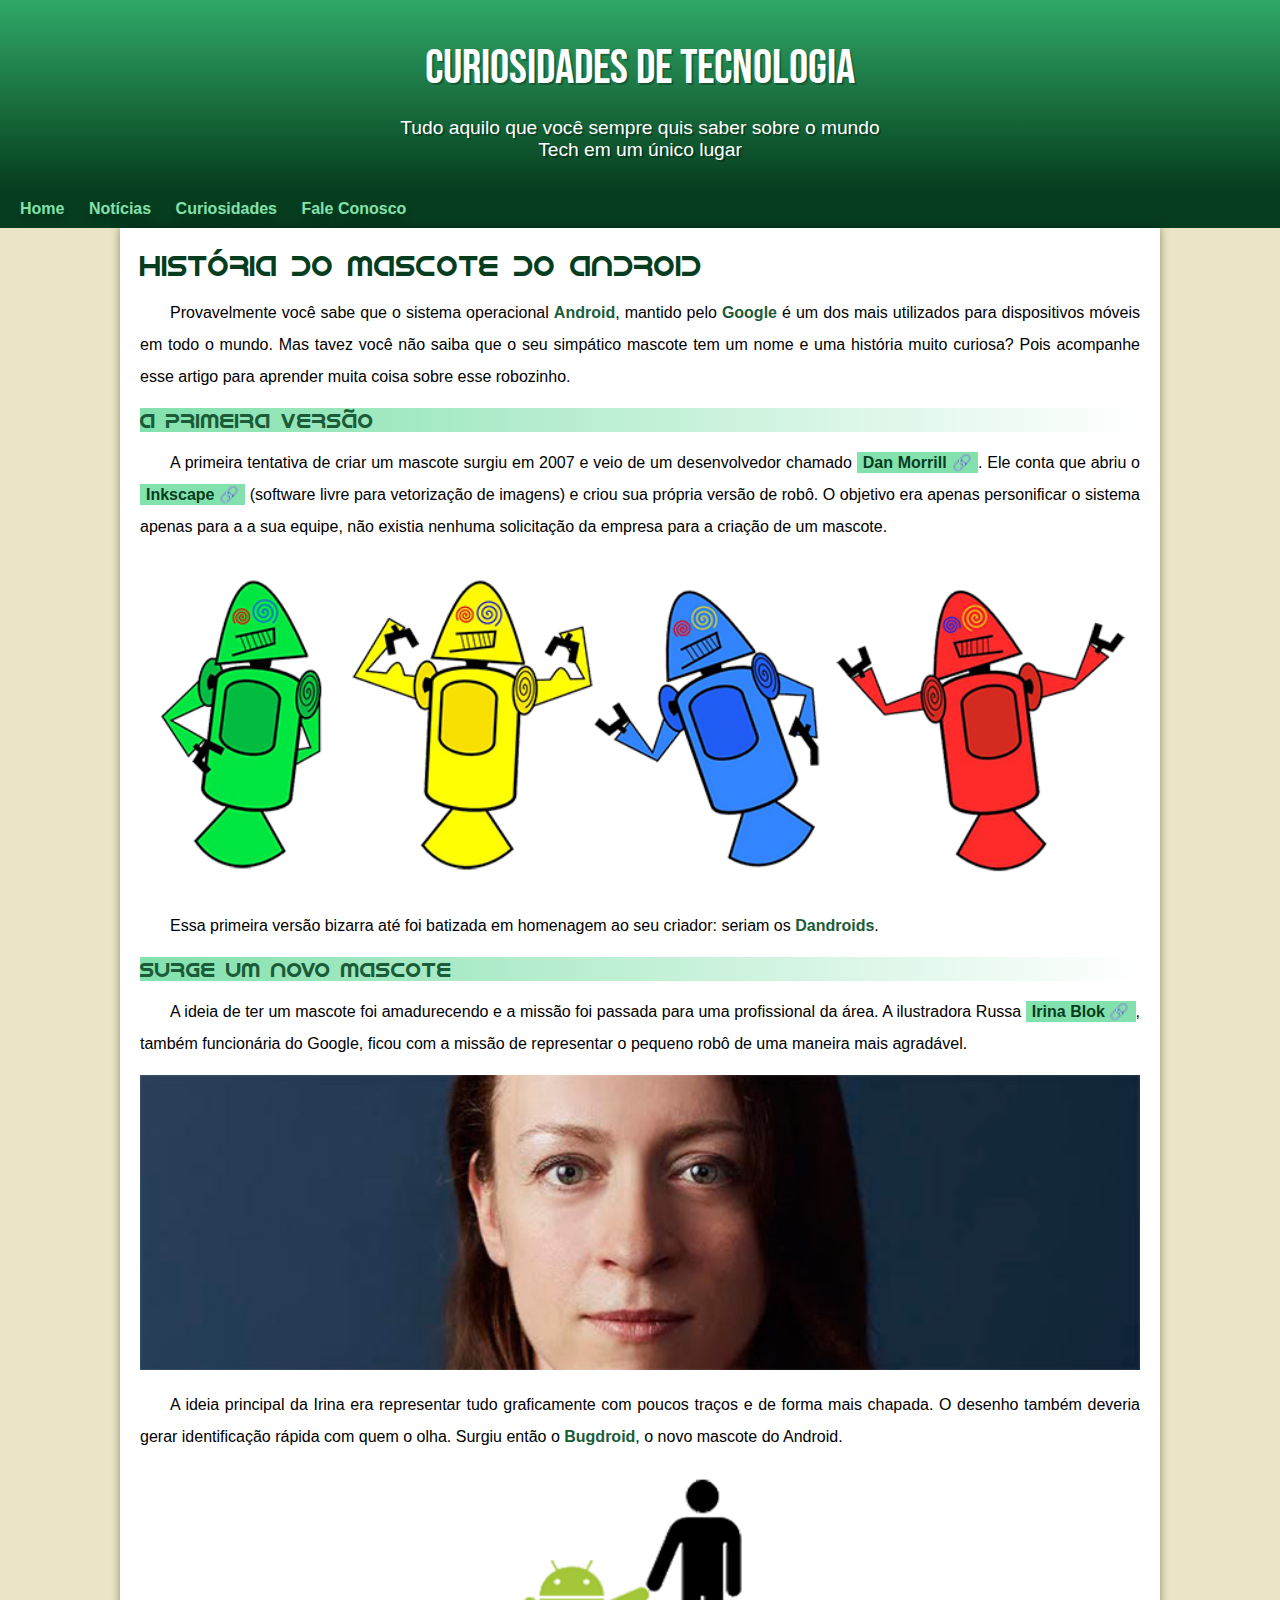
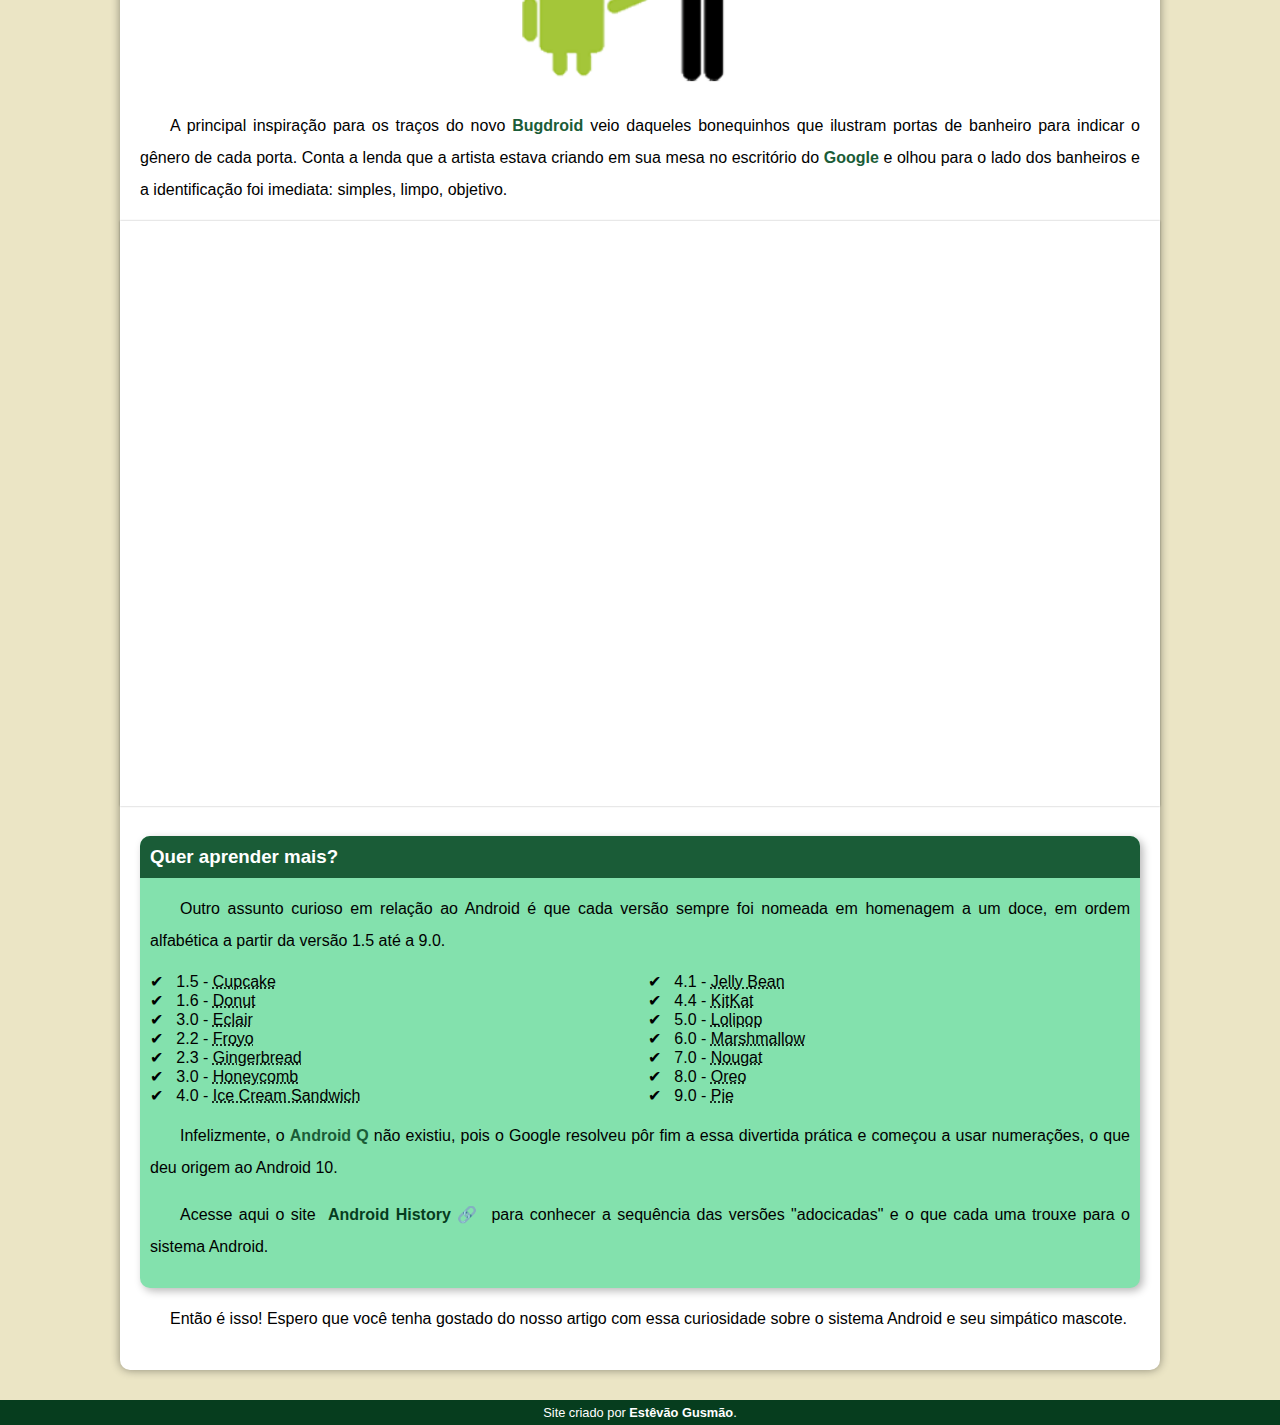
==== index.html @ 201823d9 "V2" ====
<!DOCTYPE html>
<html lang="pt-br">
<head>
    <meta charset="UTF-8">
    <meta name="viewport" content="width=device-width, initial-scale=1.0">
    <title>Como surgiu o mascote do Android?</title>
    <link rel="shortcut icon" href="imagens/favicon.ico" type="image/x-icon">
    <link rel="stylesheet" href="style/style.css">
</head>
<body>
    <header>
        <h1>Curiosidades de Tecnologia</h1>
        <p>Tudo aquilo que você sempre quis saber sobre o mundo Tech em um único lugar</p>
    </header>
    <nav>
        <a href="#">Home</a>
        <a href="#">Notícias</a>
        <a href="#">Curiosidades</a>
        <a href="#">Fale Conosco</a>
    </nav>
    <main>
        <article>
            <h1>História do Mascote do Android</h1>

            <p>Provavelmente você sabe que o sistema operacional <strong>Android</strong>, mantido pelo <strong>Google</strong> é um dos mais utilizados para dispositivos móveis em todo o mundo. Mas tavez você não saiba que o seu simpático mascote tem um nome e uma história muito curiosa? Pois acompanhe esse artigo para aprender muita coisa sobre esse robozinho.</p>

            <h2>A primeira versão</h2>

            <p>A primeira tentativa de criar um mascote surgiu em 2007 e veio de um desenvolvedor chamado <a href="https://androidcommunity.com/dan-morrill-shows-us-the-android-mascot-that-almost-was-20130103/" target="_blank" class="externo">Dan Morrill</a>. Ele conta que abriu o <a href="https://inkscape.org/pt-br/" class="externo" target="_blank">Inkscape</a> (software livre para vetorização de imagens) e criou sua própria versão de robô. O objetivo era apenas personificar o sistema apenas para a a sua equipe, não existia nenhuma solicitação da empresa para a criação de um mascote.</p>

            <picture>
                <source media="(max-width: 670px)" srcset="imagens/dan-droids-pq.png">
                <img src="imagens/dan-droids.png" alt="Primeiro mascote do Android">
            </picture>

            <p>Essa primeira versão bizarra até foi batizada em homenagem ao seu criador: seriam os <strong>Dandroids</strong>.</p>

            <h2>Surge um novo mascote</h2>

            <p>A ideia de ter um mascote foi amadurecendo e a missão foi passada para uma profissional da área. A ilustradora Russa <a href="https://www.irinablok.com/android" target="_blank" class="externo">Irina Blok</a>, também funcionária do Google, ficou com a missão de representar o pequeno robô de uma maneira mais agradável.</p>

            <picture>
                <source media="(max-width: 670px)" srcset="imagens/irina-blok-pq.jpg">
                <img src="imagens/irina-blok.jpg" alt="Irina Blok, criadora do Bugdroid">
            </picture>

            <p>A ideia principal da Irina era representar tudo graficamente com poucos traços e de forma mais chapada. O desenho também deveria gerar identificação rápida com quem o olha. Surgiu então o <strong>Bugdroid</strong>, o novo mascote do Android.</p>

            <img src="imagens/bugdroid.png" class="pequena" alt="Bugdroid">

            <p>A principal inspiração para os traços do novo <strong>Bugdroid</strong> veio daqueles bonequinhos que ilustram portas de banheiro para indicar o gênero de cada porta. Conta a lenda que a artista estava criando em sua mesa no escritório do <strong>Google</strong> e olhou para o lado dos banheiros e a identificação foi imediata: simples, limpo, objetivo.</p>

            <div class="video"><iframe width="560" height="315" src="https://www.youtube.com/embed/l2UDgpLz20M?rel=0" title="YouTube video player" frameborder="0" allow="accelerometer; autoplay; clipboard-write; encrypted-media; gyroscope; picture-in-picture; web-share" allowfullscreen></iframe>
            </div>
            
            <aside>
                <h3>Quer aprender mais?</h3>

                <p>Outro assunto curioso em relação ao Android é que cada versão sempre foi nomeada em homenagem a um doce, em ordem alfabética a partir da versão 1.5 até a 9.0.</p>

                <ul>
                    <li>
                        1.5 - <abbr title="Bolo de Copo">Cupcake</abbr>
                    </li>
                    <li>
                        1.6 - <abbr title="Rosquinha">Donut</abbr>
                    </li>
                    <li>
                        3.0 - <abbr title="Bomba">Eclair</abbr>
                    </li>
                    <li>
                        2.2 - <abbr title="Iogurte Congelado">Froyo</abbr>
                    </li>
                    <li>
                        2.3 - <abbr title="Biscoito de Gengibre">Gingerbread</abbr>
                    </li>
                    <li>
                        3.0 - <abbr title="Favo de Mel">Honeycomb</abbr>
                    </li>
                    <li>
                        4.0 - <abbr title="Sanduíche de Sorvete">Ice Cream Sandwich</abbr>
                    </li>
                    <li>
                        4.1 - <abbr title="Jujuba">Jelly Bean</abbr>
                    </li>
                    <li>
                        4.4 - <abbr title="KitKat">KitKat</abbr>
                    </li>
                    <li>
                        5.0 - <abbr title="Pirulito">Lolipop</abbr>
                    </li>
                    <li>
                        6.0 - <abbr title="Marshmallow">Marshmallow</abbr>
                    </li>
                    <li>
                        7.0 - <abbr title="Torrone">Nougat</abbr>
                    </li>
                    <li>
                        8.0 - <abbr title="Oreo">Oreo</abbr>
                    </li>
                    <li>
                        9.0 - <abbr title="Torta">Pie</abbr>
                    </li>
                </ul>

                <p>Infelizmente, o <strong>Android Q</strong> não existiu, pois o Google resolveu pôr fim a essa divertida prática e começou a usar numerações, o que deu origem ao Android 10.</p>

                <p>Acesse aqui o site <a href="https://www.android.com/intl/en_uk/history/#/donut" class="externo" target="_blank">Android History</a> para conhecer a sequência das versões "adocicadas" e o que cada uma trouxe para o sistema Android.</p>
            </aside>

            <p>Então é isso! Espero que você tenha gostado do nosso artigo com essa curiosidade sobre o sistema Android e seu simpático mascote.</p>
        </article>
        
    </main>
    <footer>
        <p>Site criado por <a href="https://www.instagram.com/estevao_gusmao" target="_blank">Estêvão Gusmão</a>.</p>
    </footer>
</body>
</html>
---- style/style.css ----
@charset "UTF-8";

@import url('https://fonts.googleapis.com/css2?family=Bebas+Neue&display=swap');

@font-face {
    font-family: 'Android';
    src: url('../fontes/idroid.otf') format(opentype);
    font-weight: normal;
}

:root {
    --cor0: #ebe5c5;
    --cor1: #83e1ad;
    --cor2: #3ddc84;
    --cor3: #2fa866;
    --cor4: #1a5c37;
    --cor5: #063d1e;

    --fonte-padrao: Arial, Verdana, Helvetica, sans-serif;
    --fonte-destaque: 'Bebas Neue', sans-serif;
    --fonte-android: 'Android', cursive;
}

* {
    margin: 0px;
    padding: 0px;
}

body {
    background-color: var(--cor0);
    font-family: var(--fonte-padrao);
}

a.externo:after {
    content: '\00A0\1F517';
}

header {
    background-image: linear-gradient(to bottom, var(--cor3), var(--cor5));
    min-height: 150px;
    text-align: center;
    padding-top: 40px;
}

header > h1 {
    color: white;
    font-family: var(--fonte-destaque);
    font-size: 3em;
    font-weight: normal;
    margin-bottom: 20px;
    text-shadow: 2px 2px 0px rgba(0, 0, 0, 0.267);
}

header > p {
    font-family: var(--fonte-padrao);
    font-size: 1.2em;
    color: white;
    max-width: 500px;
    margin: auto;
    margin-bottom: 20px;
    padding-right: 10px;
    padding-left: 10px;
    text-shadow: 2px 2px 0px rgba(0, 0, 0, 0.315);
}

nav {
    background-color: var(--cor5);
    padding: 10px;
    text-shadow: 0px 7px 7px rgba(0, 0, 0, 0.192);
}

nav > a {
    color: var(--cor1);
    padding: 10px;
    border-radius: 3px;
    text-decoration: none;
    font-weight: bold;
    transition-duration: .3s;
}

nav > a:hover {
    background-color: var(--cor3);
    color: var(--cor5);
}

main {
    min-width: 300px;
    max-width: 1000px;
    margin: auto;
    margin-bottom: 30px;
    padding: 20px;
    background-color: white;
    box-shadow: 0px 0px 10px rgba(0, 0, 0, 0.411);
    border-bottom-left-radius: 10px;
    border-bottom-right-radius: 10px;
}

main h1 {
    color: var(--cor5);
    font-family: var(--fonte-android);
    font-weight: normal;
    font-size: 1.8em;
}

main h2 {
    font-family: var(--fonte-android);
    color: var(--cor4);
    font-size: 1.3em;
    font-weight: normal;
    background-image: linear-gradient(to right, var(--cor1), transparent);
}

main p {
    margin: 15px 0px;
    text-align: justify;
    text-indent: 30px;
    line-height: 2em;
}

main strong {
    color: var(--cor4);
    font-weight: bold;
}

main a {
    text-decoration: none;
    font-weight: bold;
    color: var(--cor5);
    background-color: var(--cor1);
    padding: 2px 6px;
}

main a:hover {
    text-decoration: underline;
    color: var(--cor4);
}

main img {
    width: 100%;
}

main img.pequena {
    display: block; /* UTILIZEI ESSA LINHA PARA TORNAR A IMAGEM UM BLOCO E ASSIM PODER MEXER NA MARGIN COMO AUTO */
    max-width: 350px;
    margin: auto;
}

div.video {
    margin: 0px -20px 30px -20px;
    padding: 20px;
    padding-bottom: 56.5%;
    position: relative;
    box-shadow: 0px 0px 2px rgba(0, 0, 0, 0.288);
}

div.video > iframe {
    position: absolute;
    top: 5%;
    left: 5%;
    width: 90%;
    height: 90%;
}

aside {
    background-color: var(--cor1);
    padding: 10px;
    border-radius: 10px;
    box-shadow: 3px 3px 8px rgba(0, 0, 0, 0.281);
}

aside > h3 {
    background-color: var(--cor4);
    color: white;
    padding: 10px;
    margin: -10px -10px 0px -10px;
    border-radius: 10px 10px 0px 0px;
}

aside > ul {
    list-style-type: '\2714\00A0\00A0';
    list-style-position: inside;
    columns: 2;
}

footer {
    background-color: var(--cor5);
    color: white;
    text-align: center;
    font-size: 0.8em;
    padding: 5px;
}

footer a {
    color: white;
    font-weight: bolder;
    text-decoration: none;
}

footer a:hover {
    text-decoration: underline;
    color: var(--cor1);
}
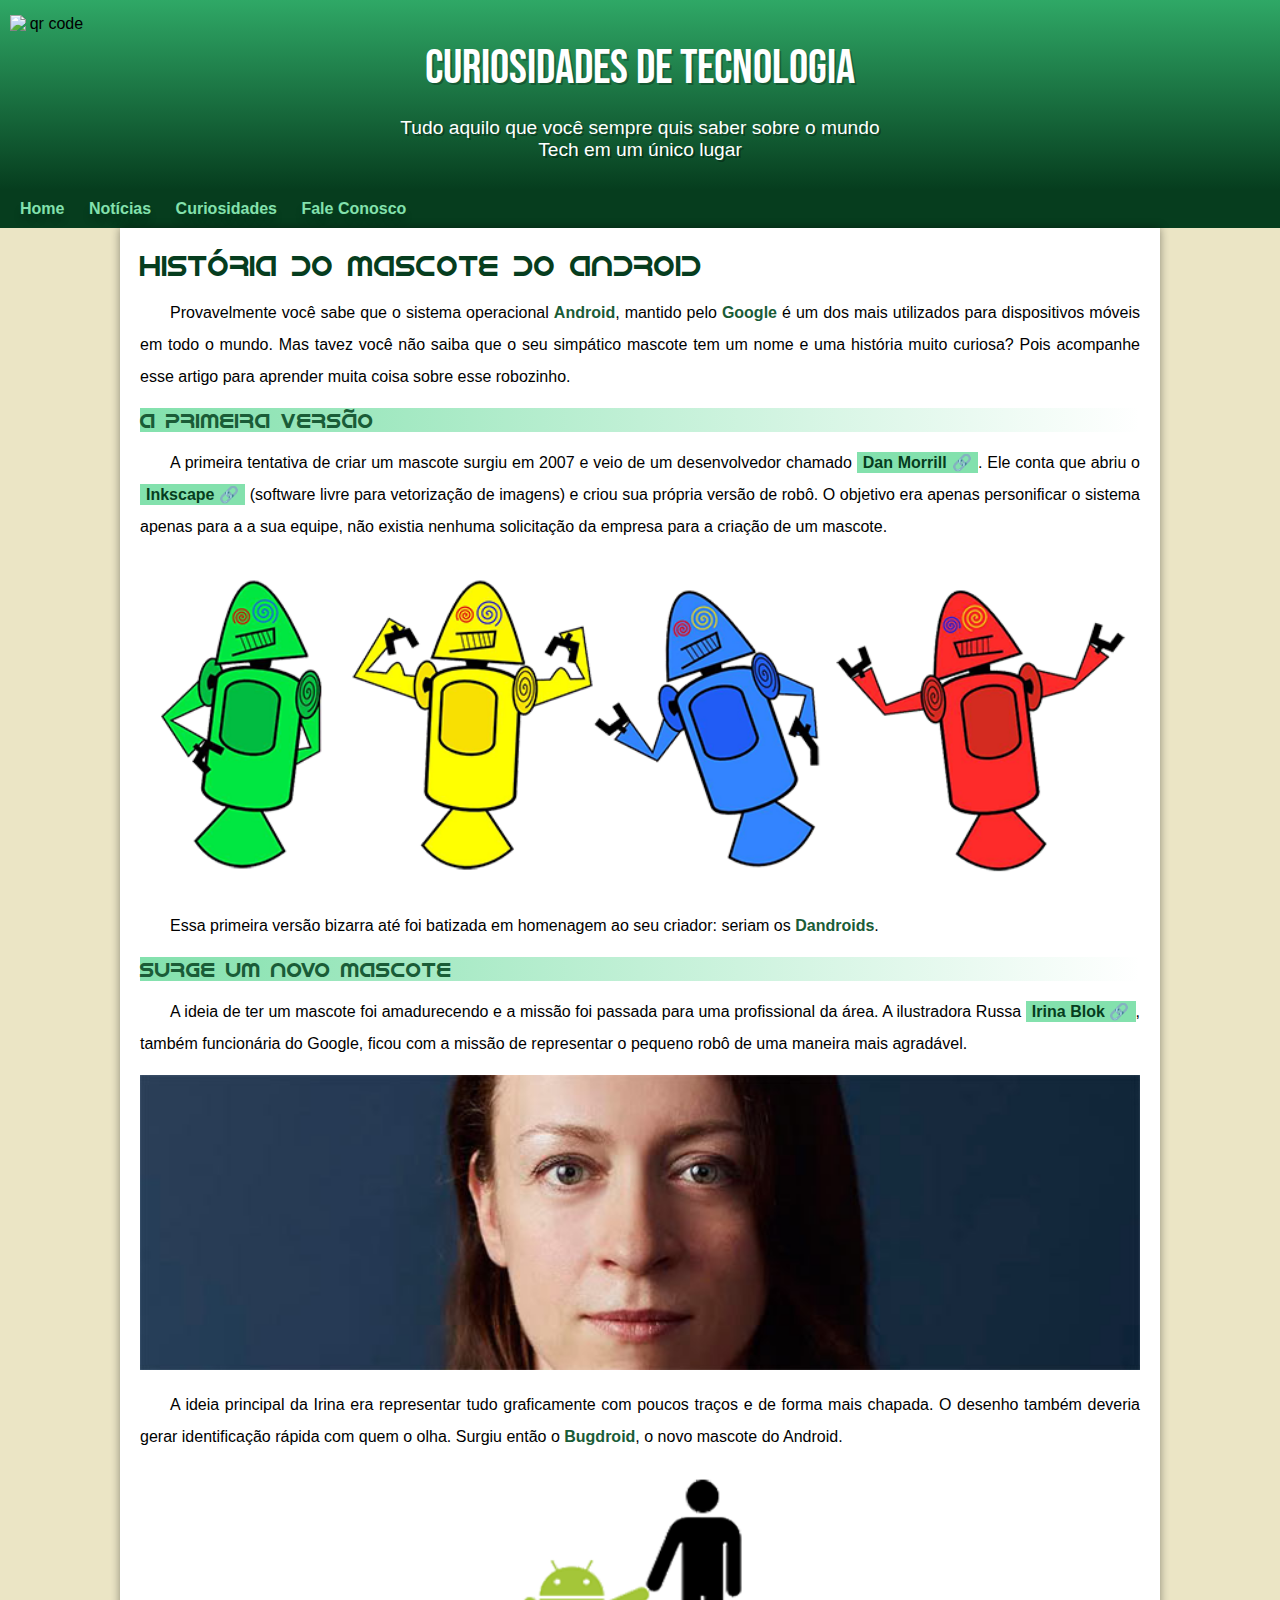
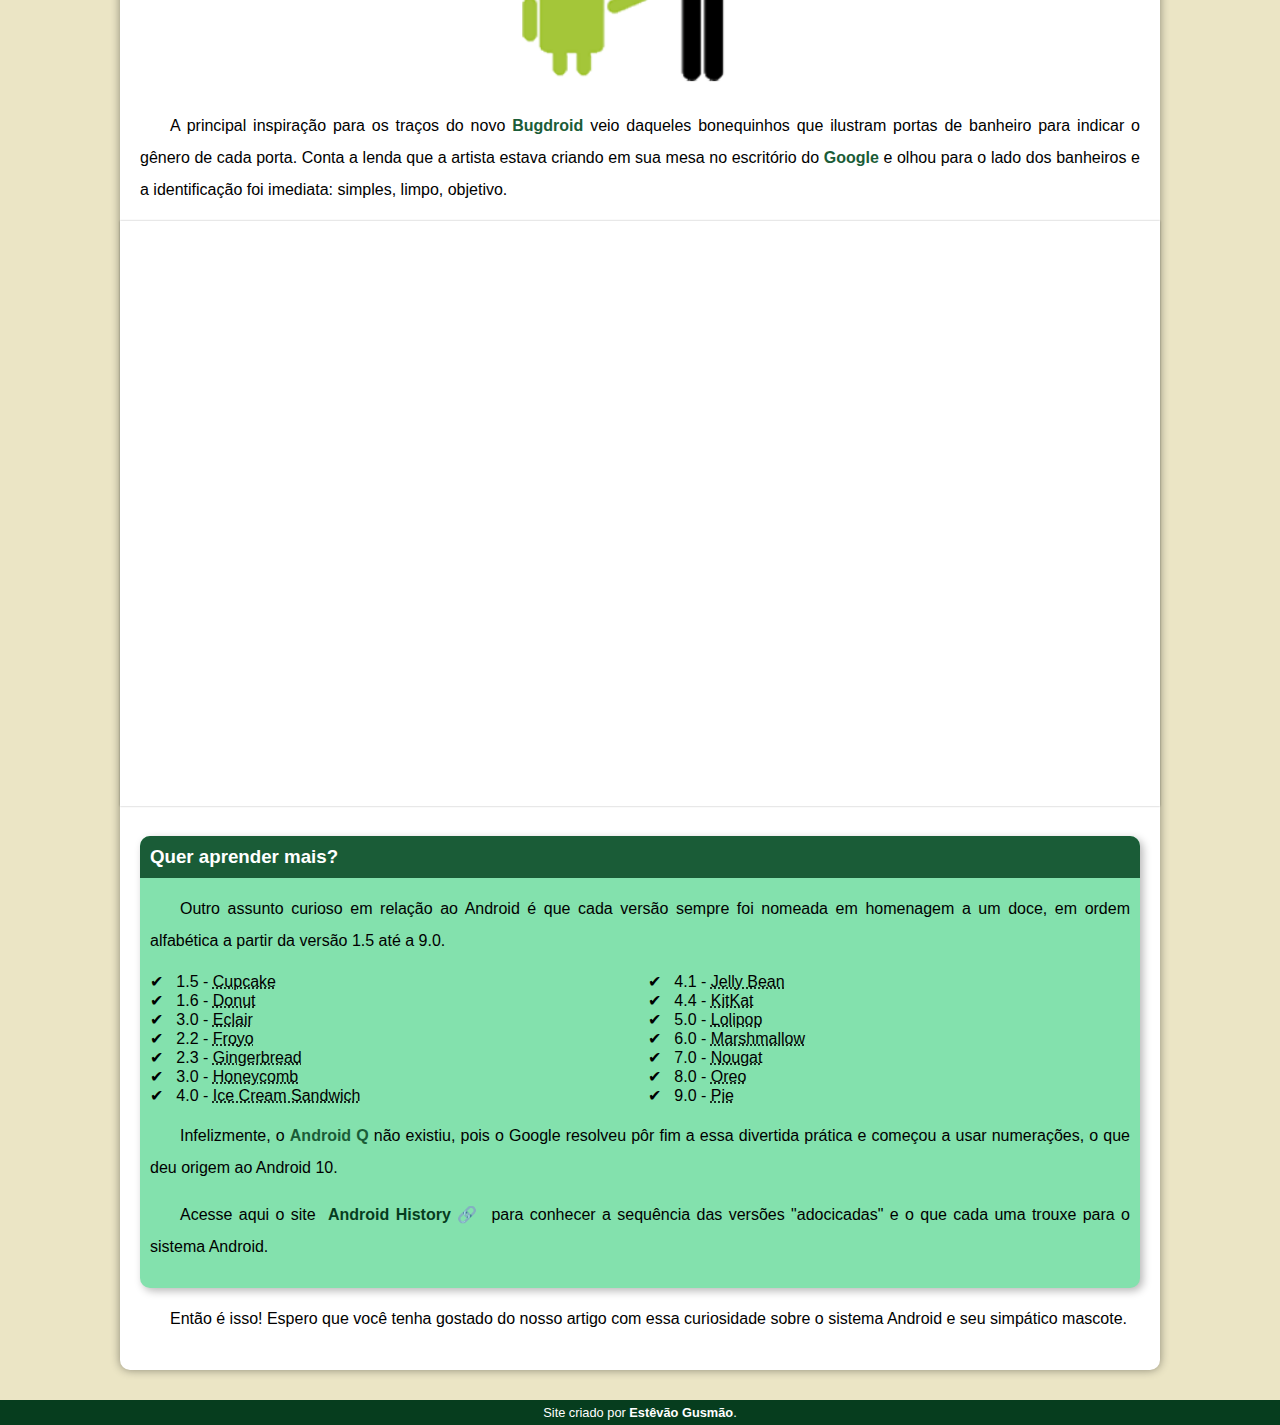
==== commit 1a15721f: "QR CODE" ====
--- a/index.html
+++ b/index.html
@@ -9,6 +9,8 @@
 </head>
 <body>
     <header>
+        <img class="qrcode" src="https://chart.googleapis.com/chart?cht=qr&chl=https%3A%2F%2Festevaogusmao.github.io%2Fprojeto-android%2F&chs=180x180&choe=UTF-8&chld=L|2" rel="nofollow" alt="qr code"><a href="br.qr-code-generator.com/a1/?gclid=Cj0KCQjw4s-kBhDqARIsAN-ipH0cLIQsGNmQknHlWMrpVes8up8WTLJSUnT3ZUdfY60Z3FtNOeMswwoaAqpAEALw_wcB&campaignid=11082198385&adgroupid=108043693905&cpid=fd3cb0e9-b2cf-45c6-b857-5525d05f66c5&gad=1" style="cursor:default" rel="nofollow"></a>
+
         <h1>Curiosidades de Tecnologia</h1>
         <p>Tudo aquilo que você sempre quis saber sobre o mundo Tech em um único lugar</p>
     </header>
--- a/style/style.css
+++ b/style/style.css
@@ -40,6 +40,14 @@
     min-height: 150px;
     text-align: center;
     padding-top: 40px;
+}
+
+header img.qrcode {
+    position: absolute;
+    width: 6%;
+    top: 0;
+    left: 0;
+    padding: 15px 0px 0px 10px;
 }
 
 header > h1 {
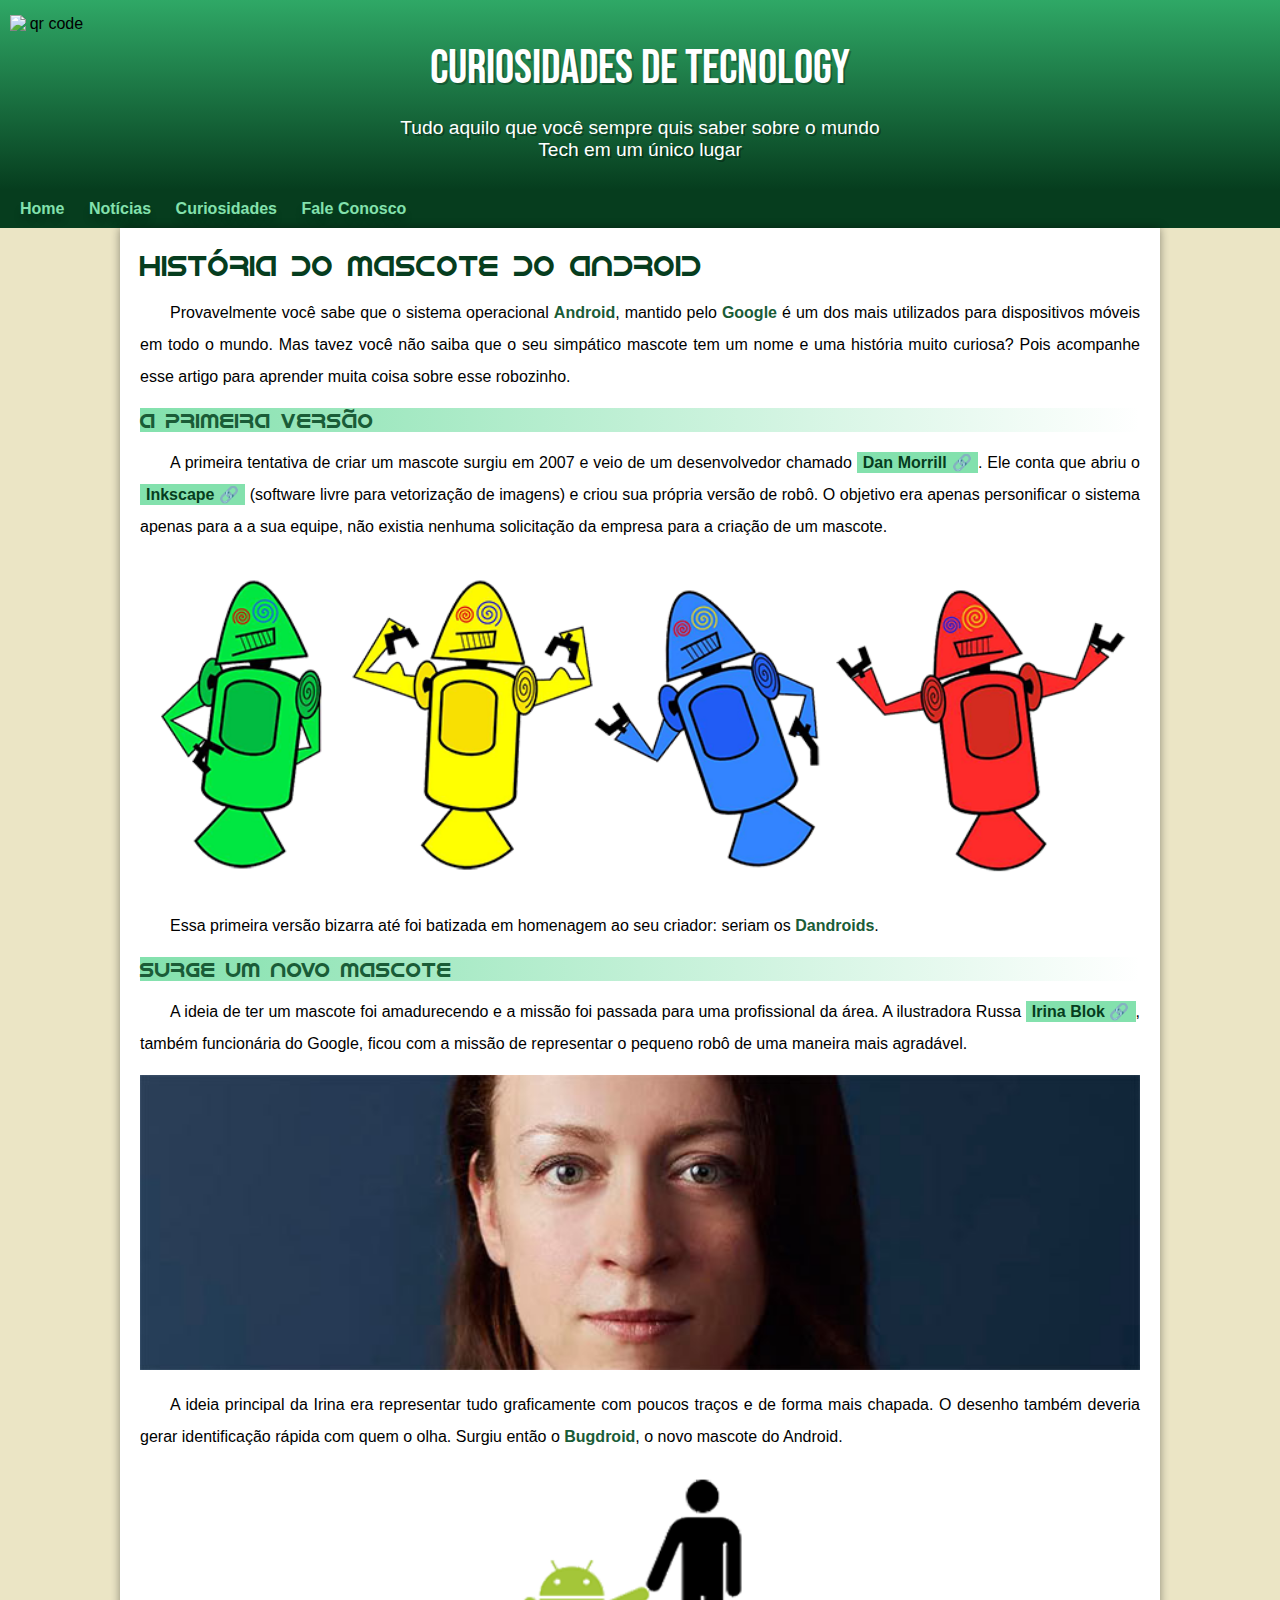
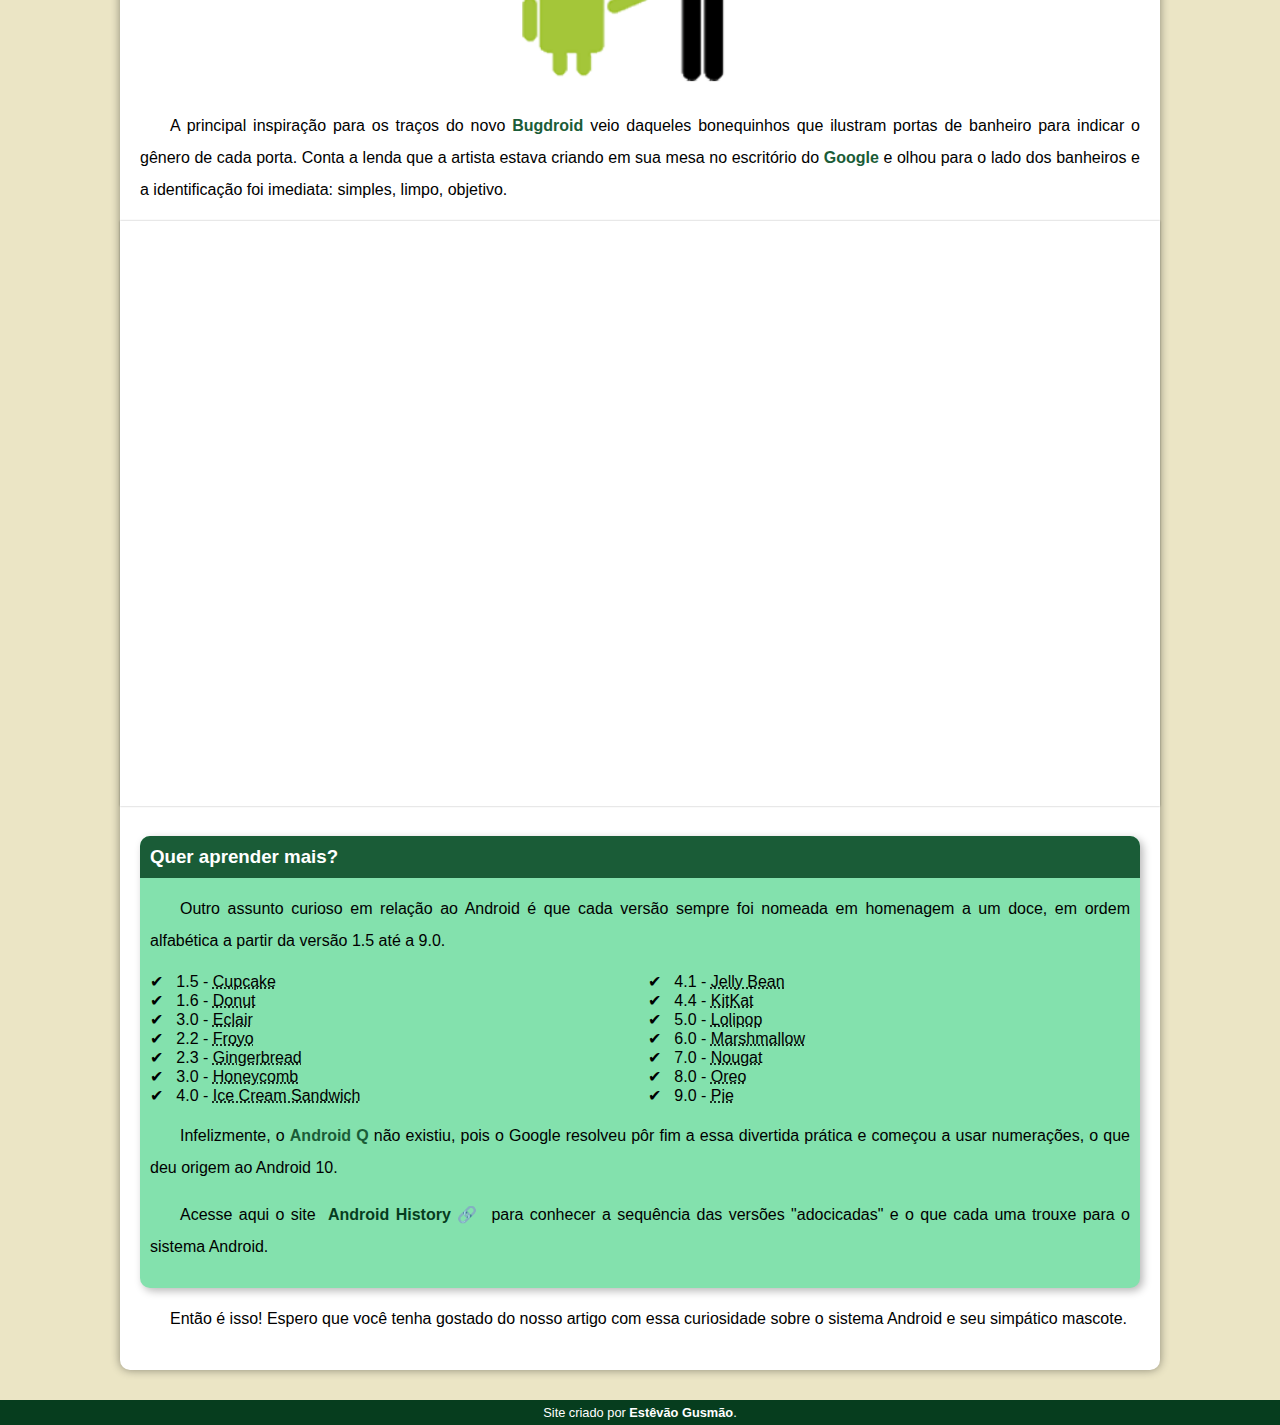
==== commit 3a1ade1f: "Update" ====
--- a/index.html
+++ b/index.html
@@ -10,8 +10,7 @@
 <body>
     <header>
         <img class="qrcode" src="https://chart.googleapis.com/chart?cht=qr&chl=https%3A%2F%2Festevaogusmao.github.io%2Fprojeto-android%2F&chs=180x180&choe=UTF-8&chld=L|2" rel="nofollow" alt="qr code"><a href="br.qr-code-generator.com/a1/?gclid=Cj0KCQjw4s-kBhDqARIsAN-ipH0cLIQsGNmQknHlWMrpVes8up8WTLJSUnT3ZUdfY60Z3FtNOeMswwoaAqpAEALw_wcB&campaignid=11082198385&adgroupid=108043693905&cpid=fd3cb0e9-b2cf-45c6-b857-5525d05f66c5&gad=1" style="cursor:default" rel="nofollow"></a>
-
-        <h1>Curiosidades de Tecnologia</h1>
+        <h1>Curiosidades de Tecnology</h1>
         <p>Tudo aquilo que você sempre quis saber sobre o mundo Tech em um único lugar</p>
     </header>
     <nav>
